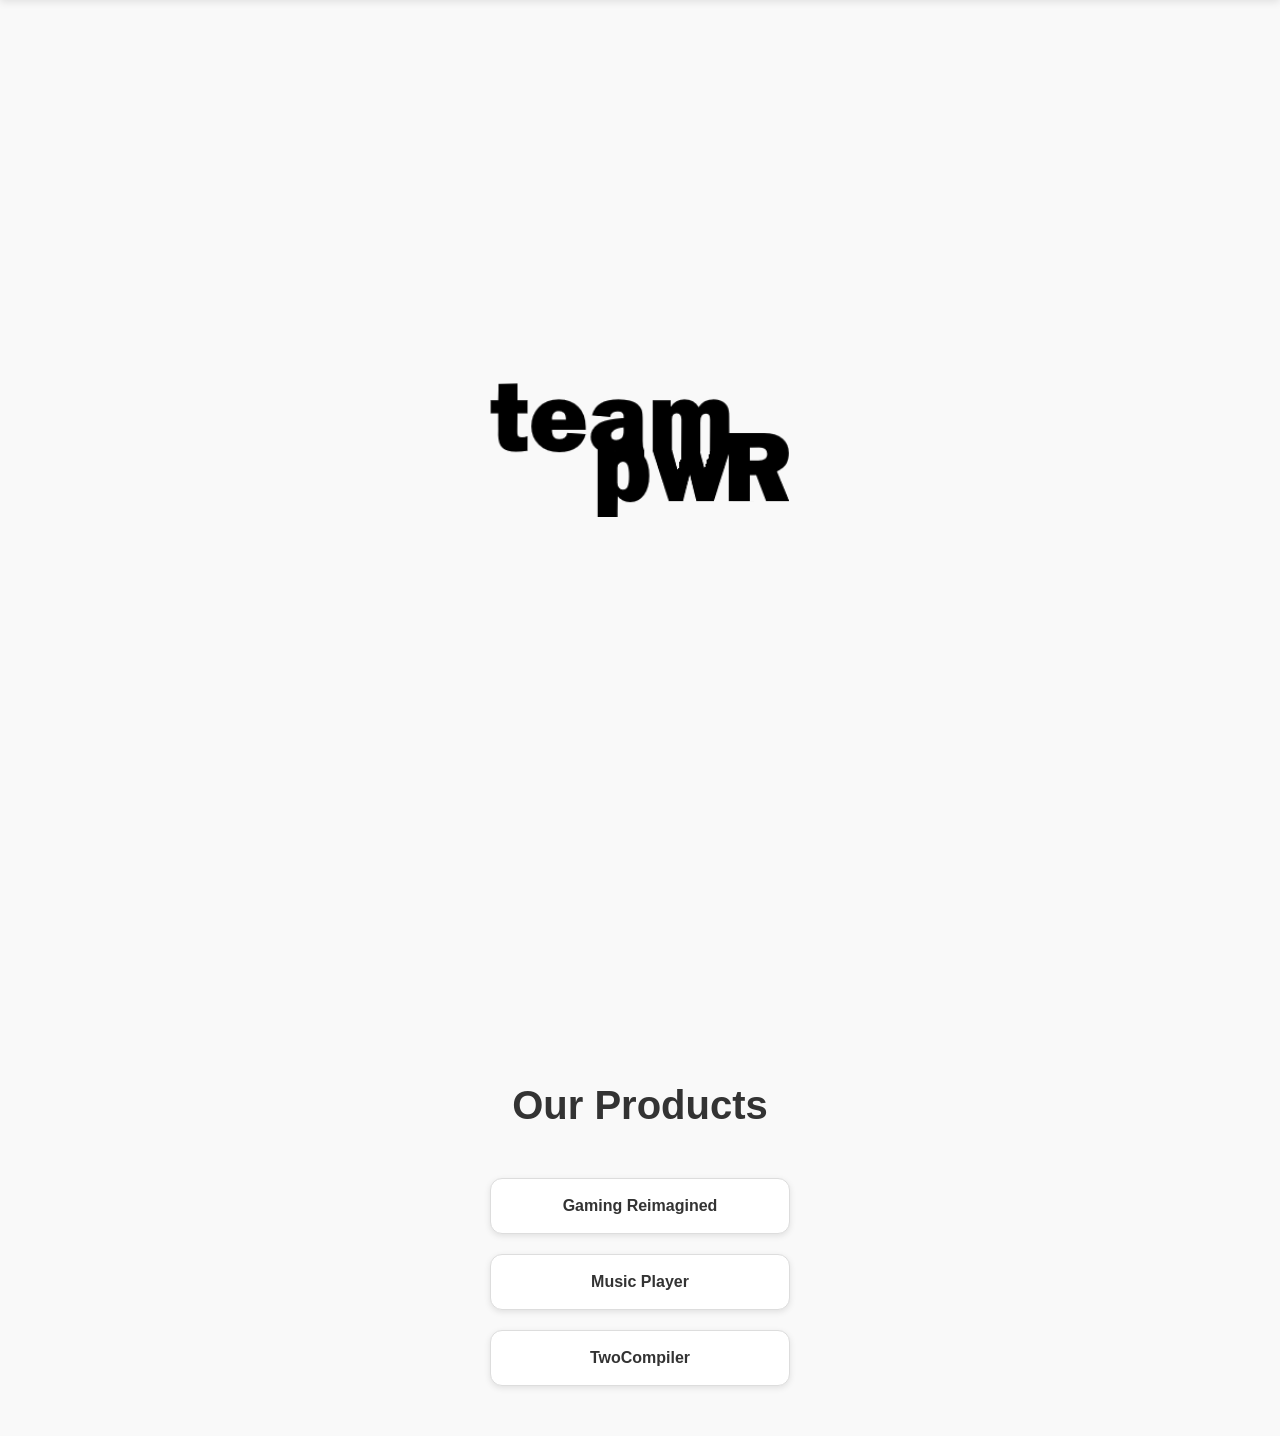
==== index.html @ 5a36a9a0 "Initial commit" ====
<!DOCTYPE html>
<html lang="en">
<head>
<meta charset="UTF-8">
<meta name="viewport" content="width=device-width, initial-scale=1.0">
<title>Team pwR</title>
<link rel="icon" href="./favicon.ico" type="image/x-icon">
<style>
    body {
        margin: 0;
        font-family: 'Arial', sans-serif;
        background: #f9f9f9;
        color: #333;
        overflow-x: hidden;
    }

    /* Navbar */
    #navbar {
        position: fixed;
        top: 0;
        left: 0;
        width: 100%;
        height: 60px;
        background: #fff;
        box-shadow: 0 2px 8px rgba(0,0,0,0.1);
        display: flex;
        align-items: center;
        justify-content: center;
        transform: translateY(-100%);
        transition: transform 0.6s ease;
        z-index: 1000;
    }

    #navbar.visible {
        transform: translateY(0);
    }

    #navbar img {
        height: 40px;
        transition: all 0.3s ease;
    }

    /* Hero Logo */
    #logo-container {
        display: flex;
        justify-content: center;
        align-items: center;
        height: 100vh;
        transition: all 0.6s ease;
    }

    #logo-container img {
        max-width: 300px;
        width: 50%;
        transition: all 0.6s ease;
    }

    /* Products Section */
    #products {
        text-align: center;
        padding: 150px 20px 50px 20px;
    }

    #products h2 {
        font-size: 2.5rem;
        margin-bottom: 50px;
    }

    .product-buttons {
        display: flex;
        flex-direction: column;
        gap: 20px;
        max-width: 300px;
        margin: 0 auto;
    }

    .product-buttons a {
        text-decoration: none;
        background: #fff;
        color: #333;
        padding: 18px 20px;
        border-radius: 12px;
        border: 1px solid #ddd;
        box-shadow: 0 2px 6px rgba(0,0,0,0.1);
        font-weight: bold;
        transition: all 0.3s ease;
        text-align: center;
    }

    .product-buttons a:hover {
        background: #ff4081;
        color: #fff;
        transform: translateY(-3px) scale(1.05);
        box-shadow: 0 6px 12px rgba(0,0,0,0.15);
    }
</style>
</head>
<body>

<!-- Navbar -->
<div id="navbar">
    <img src="./logo_dark.png" alt="Team pwR Logo">
</div>

<!-- Hero Logo -->
<div id="logo-container">
    <img src="./logo_dark.png" alt="Team pwR Logo">
</div>

<!-- Products Section -->
<section id="products">
    <h2>Our Products</h2>
    <div class="product-buttons">
        <a href="https://gamingreimagined.baumgardner.us" target="_blank">Gaming Reimagined</a>
        <a href="./MusicPlayer">Music Player</a>
        <a href="./TwoCompiler">TwoCompiler</a>
    </div>
</section>

<script>
    const logoContainer = document.getElementById('logo-container');
    const navbar = document.getElementById('navbar');

    window.addEventListener('scroll', () => {
        if (window.scrollY > 50) {
            navbar.classList.add('visible');
            logoContainer.style.opacity = '0';
        } else {
            navbar.classList.remove('visible');
            logoContainer.style.opacity = '1';
        }
    });
</script>

</body>
</html>
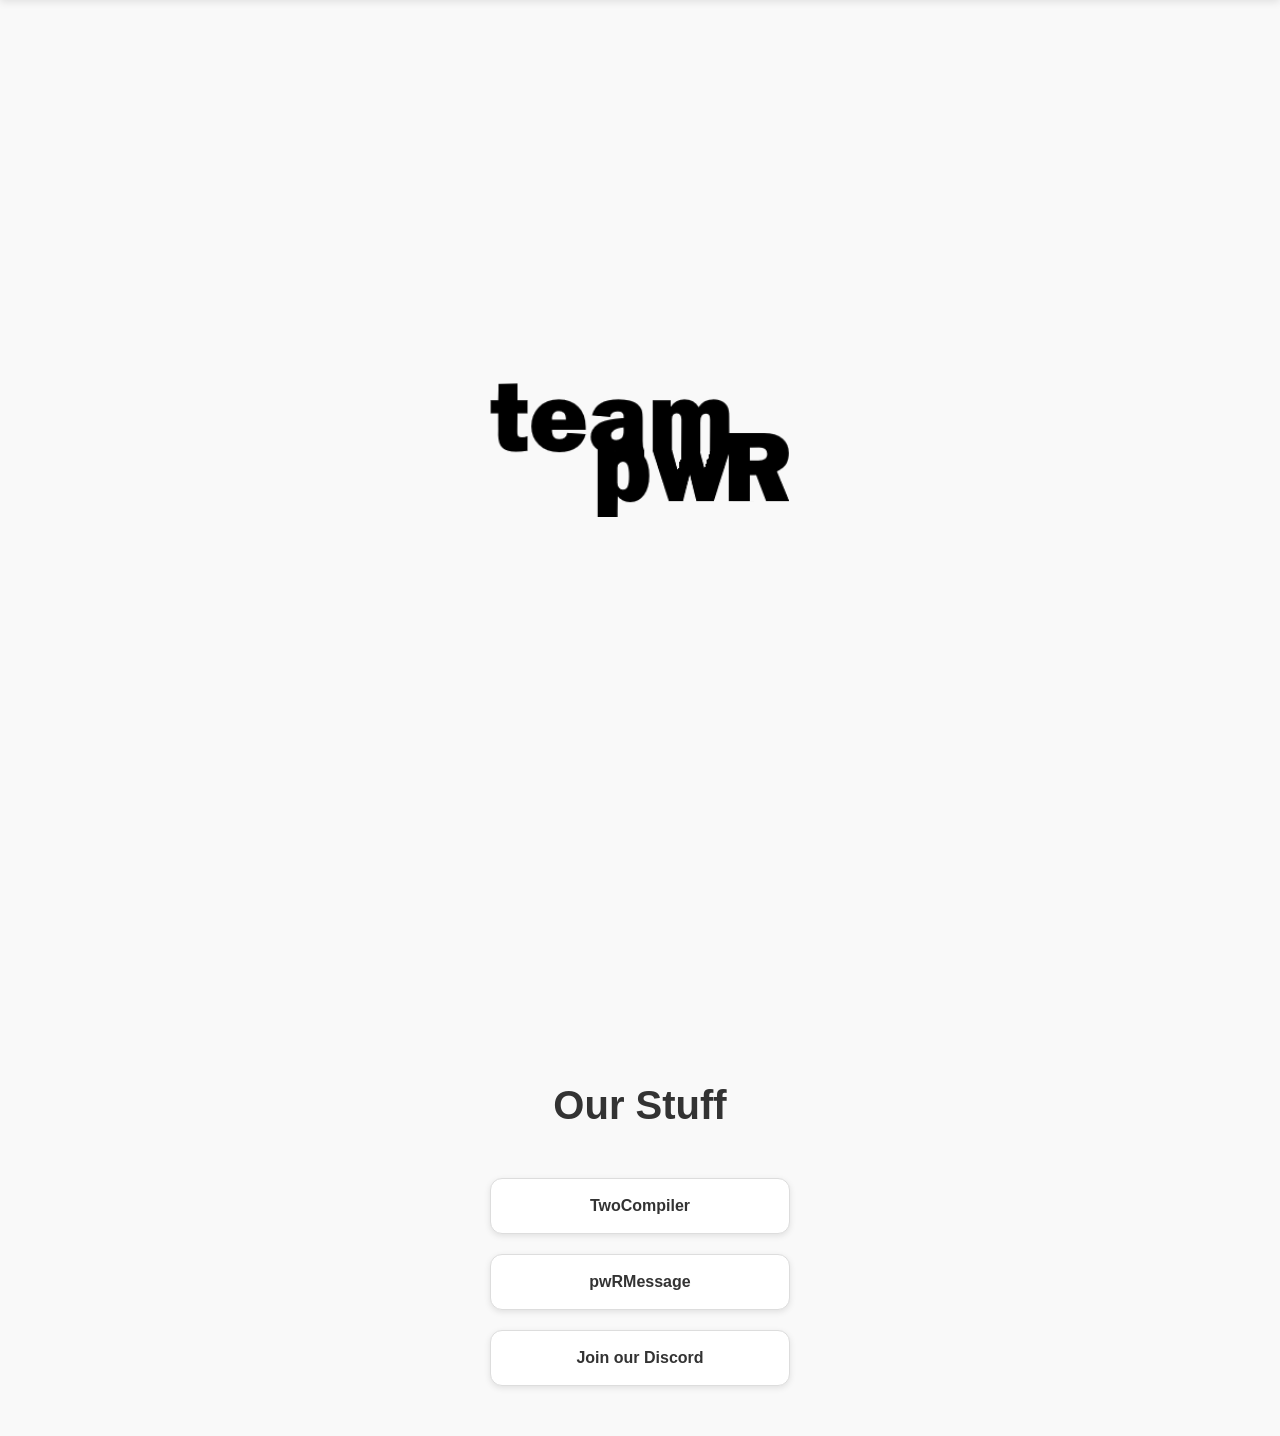
==== commit 2622cd99: "added pwrmessage" ====
--- a/index.html
+++ b/index.html
@@ -109,11 +109,11 @@
 
 <!-- Products Section -->
 <section id="products">
-    <h2>Our Products</h2>
+    <h2>Our Stuff</h2>
     <div class="product-buttons">
-        <a href="https://gamingreimagined.baumgardner.us" target="_blank">Gaming Reimagined</a>
-        <a href="./MusicPlayer">Music Player</a>
         <a href="./TwoCompiler">TwoCompiler</a>
+        <a href="./Message">pwRMessage</a>
+        <a href="https://discord.gg/ggEaKeemHe">Join our Discord</a>
     </div>
 </section>
 
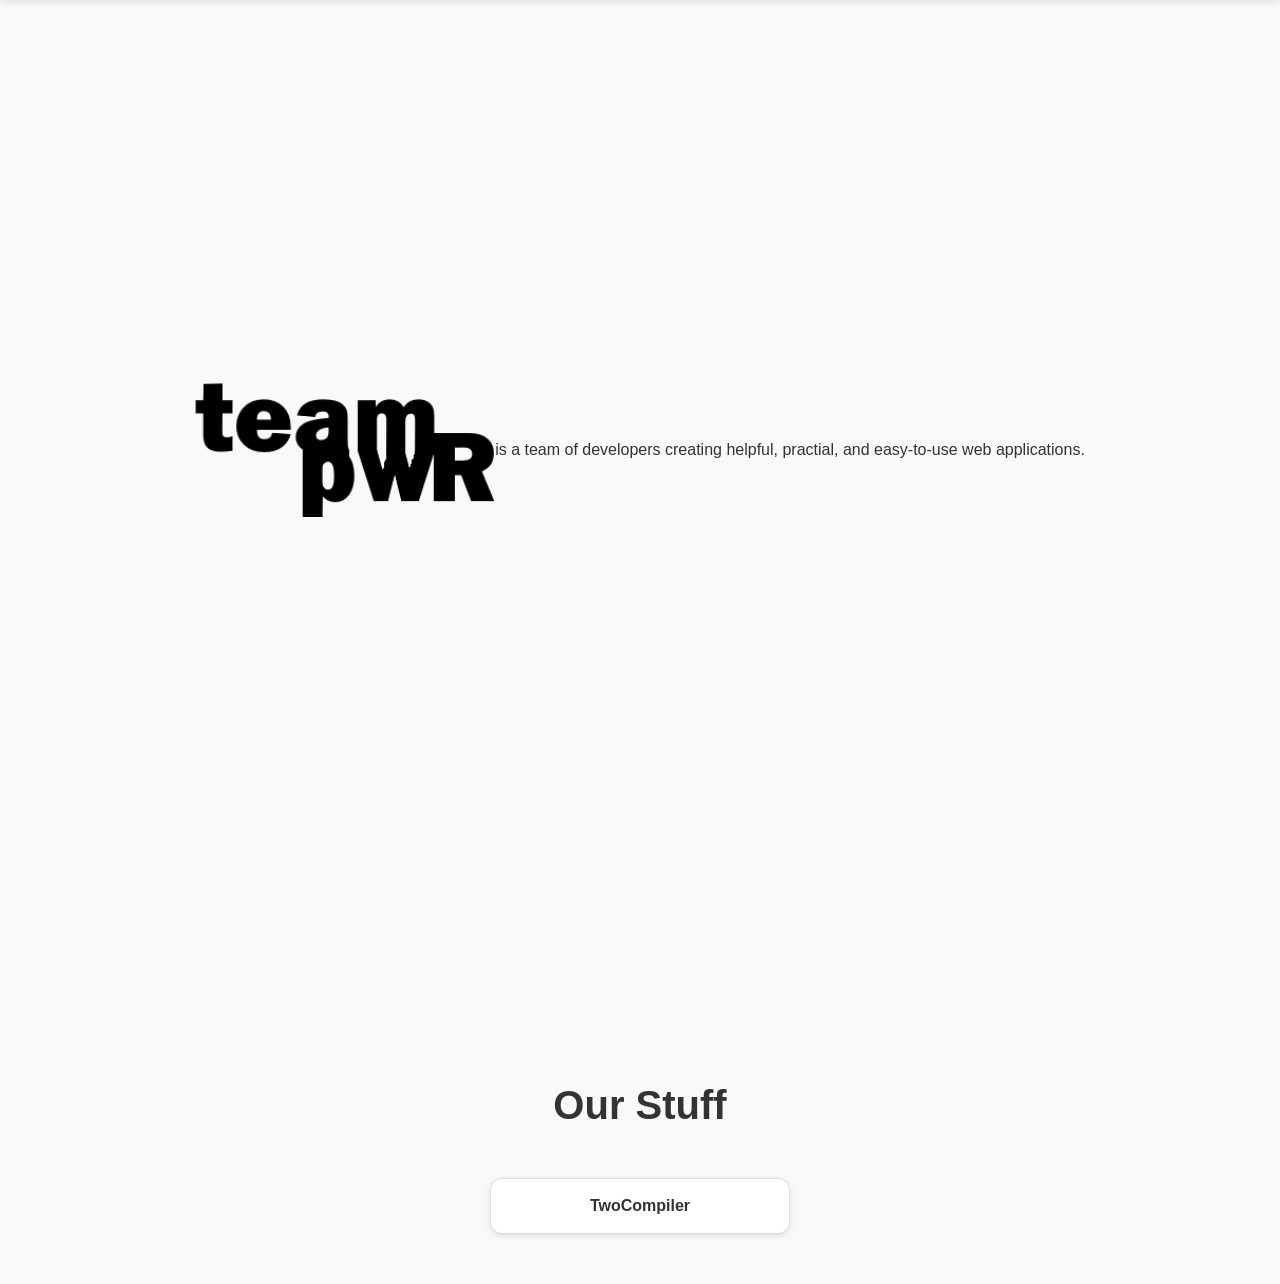
==== commit 961d02a9: "Change page title and add team description" ====
--- a/index.html
+++ b/index.html
@@ -3,7 +3,7 @@
 <head>
 <meta charset="UTF-8">
 <meta name="viewport" content="width=device-width, initial-scale=1.0">
-<title>Team pwR</title>
+<title>teampwR.dev</title>
 <link rel="icon" href="./favicon.ico" type="image/x-icon">
 <style>
     body {
@@ -105,6 +105,7 @@
 <!-- Hero Logo -->
 <div id="logo-container">
     <img src="./logo_dark.png" alt="Team pwR Logo">
+    <p>is a team of developers creating helpful, practial, and easy-to-use web applications.</p>
 </div>
 
 <!-- Products Section -->
@@ -112,8 +113,6 @@
     <h2>Our Stuff</h2>
     <div class="product-buttons">
         <a href="./TwoCompiler">TwoCompiler</a>
-        <a href="./Message">pwRMessage</a>
-        <a href="https://discord.gg/ggEaKeemHe">Join our Discord</a>
     </div>
 </section>
 
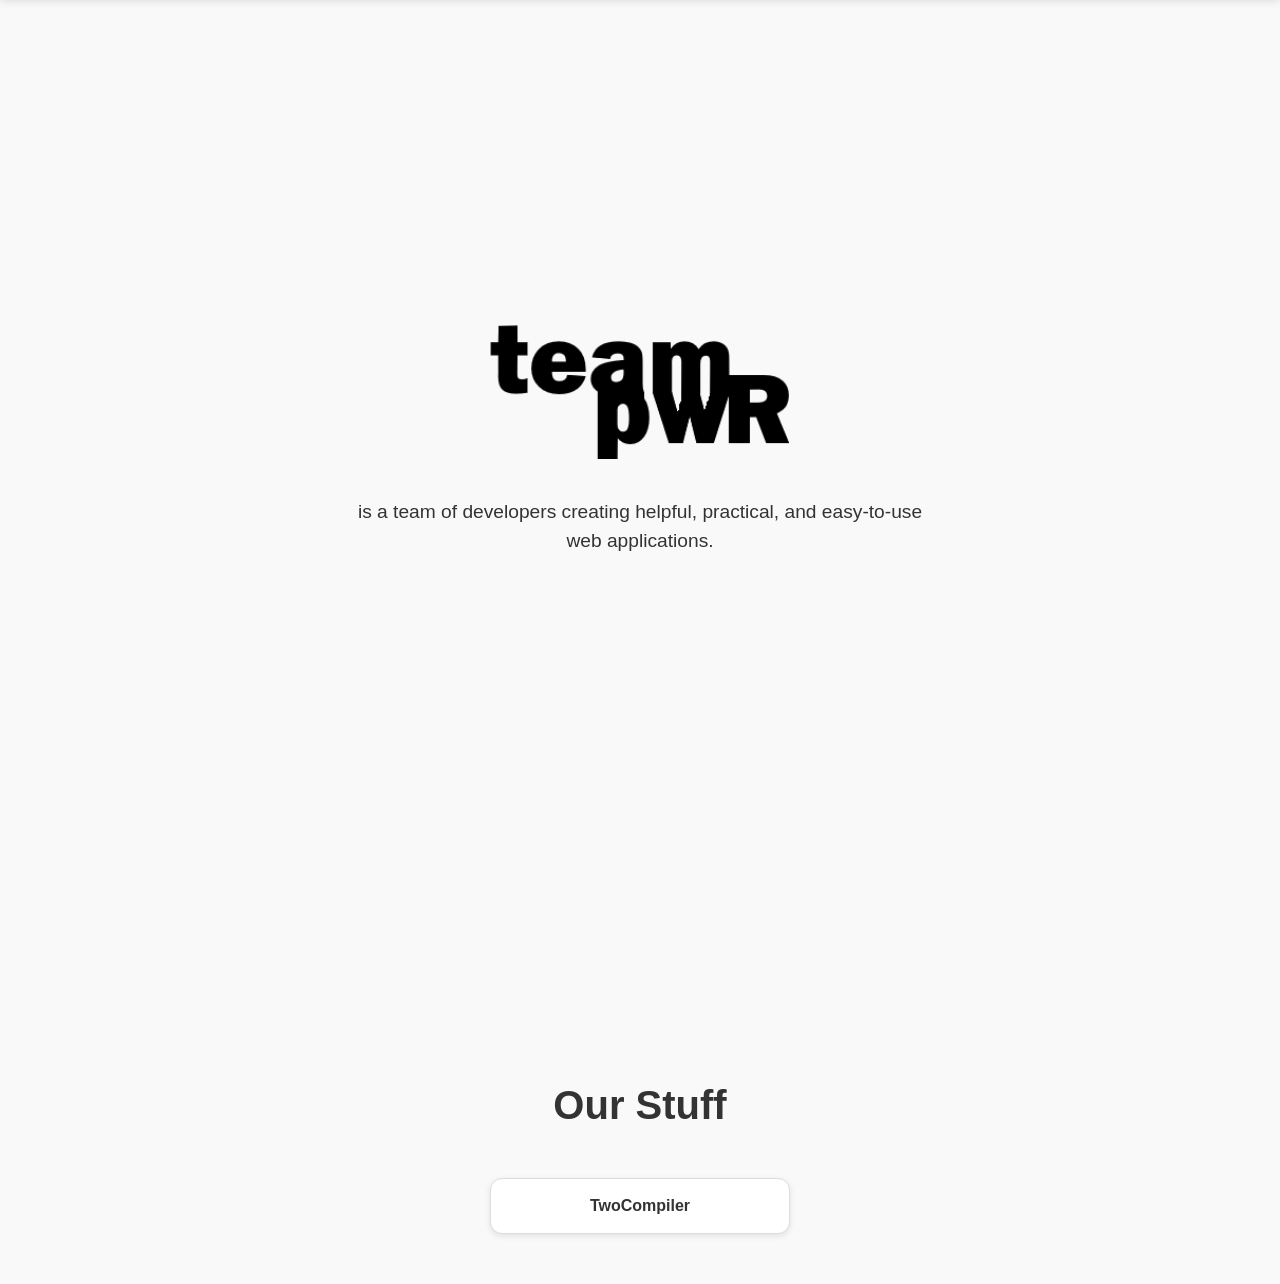
==== commit a6051748: "Update index.html" ====
--- a/index.html
+++ b/index.html
@@ -40,19 +40,29 @@
         transition: all 0.3s ease;
     }
 
-    /* Hero Logo */
+    /* Hero Logo - FIXED HERE */
     #logo-container {
         display: flex;
+        flex-direction: column; /* Stacks children vertically */
         justify-content: center;
         align-items: center;
         height: 100vh;
         transition: all 0.6s ease;
+        text-align: center; /* Centers the text under the logo */
+        padding: 0 20px;
     }
 
     #logo-container img {
         max-width: 300px;
         width: 50%;
         transition: all 0.6s ease;
+        margin-bottom: 20px; /* Adds space between logo and text */
+    }
+
+    #logo-container p {
+        max-width: 600px;
+        font-size: 1.2rem;
+        line-height: 1.5;
     }
 
     /* Products Section */
@@ -97,18 +107,15 @@
 </head>
 <body>
 
-<!-- Navbar -->
 <div id="navbar">
     <img src="./logo_dark.png" alt="Team pwR Logo">
 </div>
 
-<!-- Hero Logo -->
 <div id="logo-container">
     <img src="./logo_dark.png" alt="Team pwR Logo">
-    <p>is a team of developers creating helpful, practial, and easy-to-use web applications.</p>
+    <p>is a team of developers creating helpful, practical, and easy-to-use web applications.</p>
 </div>
 
-<!-- Products Section -->
 <section id="products">
     <h2>Our Stuff</h2>
     <div class="product-buttons">
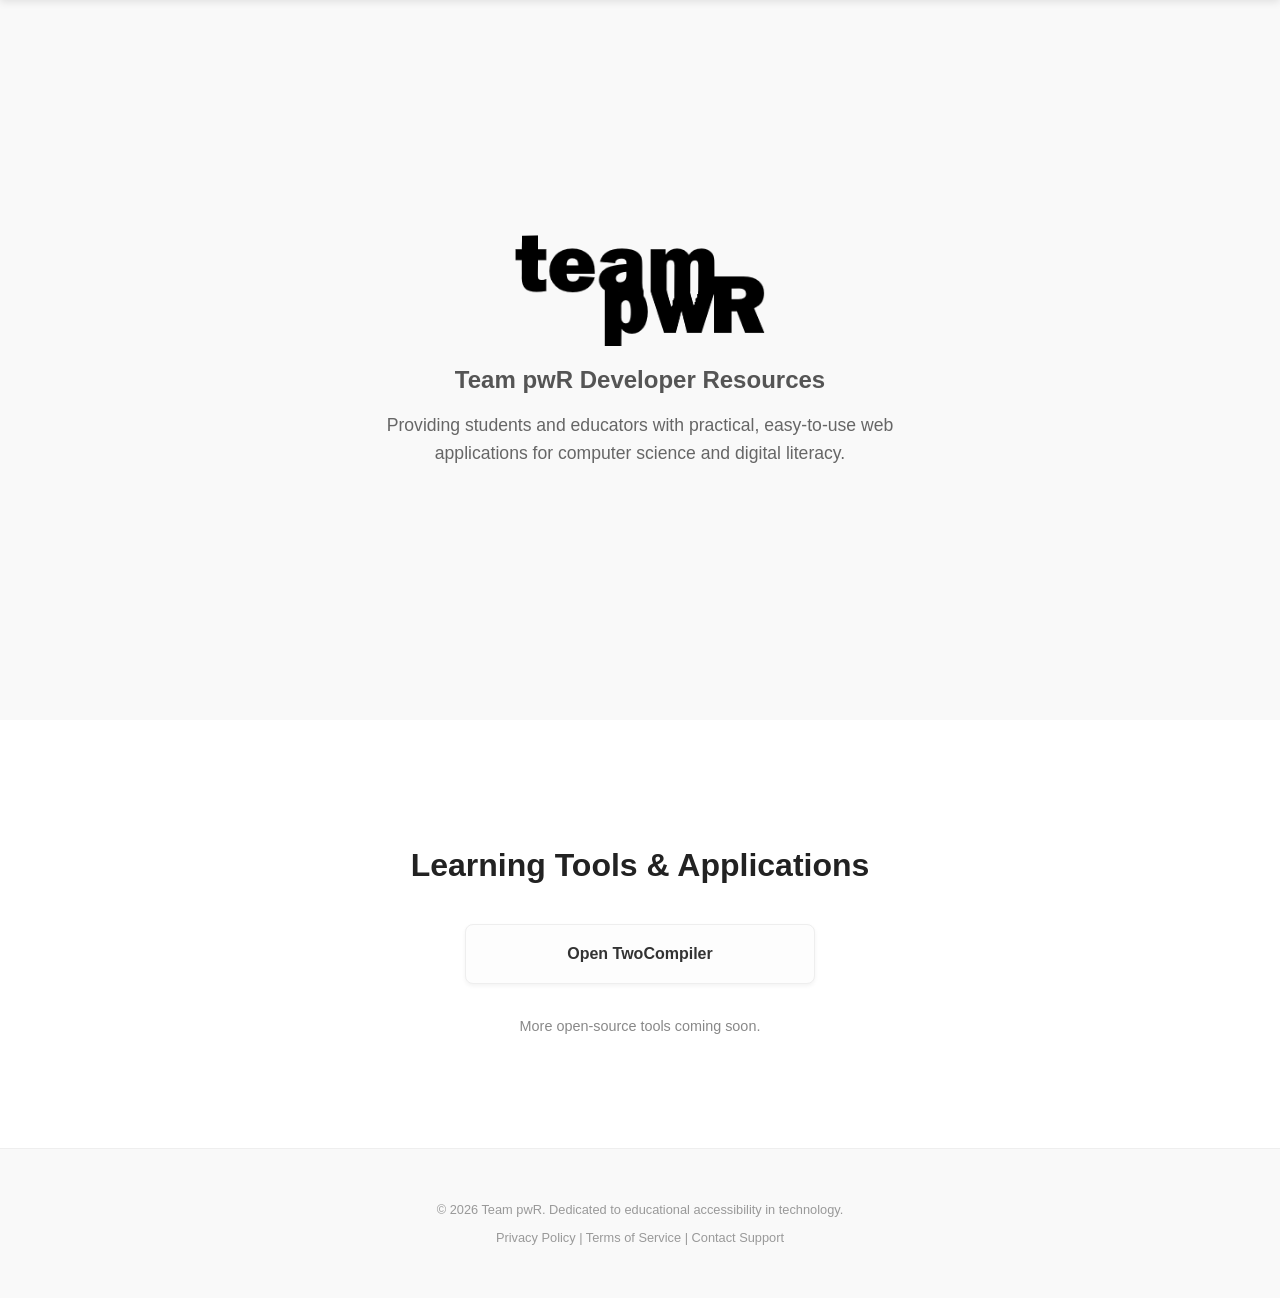
==== commit ee81080b: "upd website 3/27/26" ====
--- a/index.html
+++ b/index.html
@@ -1,109 +1,113 @@
 <!DOCTYPE html>
 <html lang="en">
 <head>
-<meta charset="UTF-8">
-<meta name="viewport" content="width=device-width, initial-scale=1.0">
-<title>teampwR.dev</title>
-<link rel="icon" href="./favicon.ico" type="image/x-icon">
-<style>
-    body {
-        margin: 0;
-        font-family: 'Arial', sans-serif;
-        background: #f9f9f9;
-        color: #333;
-        overflow-x: hidden;
-    }
-
-    /* Navbar */
-    #navbar {
-        position: fixed;
-        top: 0;
-        left: 0;
-        width: 100%;
-        height: 60px;
-        background: #fff;
-        box-shadow: 0 2px 8px rgba(0,0,0,0.1);
-        display: flex;
-        align-items: center;
-        justify-content: center;
-        transform: translateY(-100%);
-        transition: transform 0.6s ease;
-        z-index: 1000;
-    }
-
-    #navbar.visible {
-        transform: translateY(0);
-    }
-
-    #navbar img {
-        height: 40px;
-        transition: all 0.3s ease;
-    }
-
-    /* Hero Logo - FIXED HERE */
-    #logo-container {
-        display: flex;
-        flex-direction: column; /* Stacks children vertically */
-        justify-content: center;
-        align-items: center;
-        height: 100vh;
-        transition: all 0.6s ease;
-        text-align: center; /* Centers the text under the logo */
-        padding: 0 20px;
-    }
-
-    #logo-container img {
-        max-width: 300px;
-        width: 50%;
-        transition: all 0.6s ease;
-        margin-bottom: 20px; /* Adds space between logo and text */
-    }
-
-    #logo-container p {
-        max-width: 600px;
-        font-size: 1.2rem;
-        line-height: 1.5;
-    }
-
-    /* Products Section */
-    #products {
-        text-align: center;
-        padding: 150px 20px 50px 20px;
-    }
-
-    #products h2 {
-        font-size: 2.5rem;
-        margin-bottom: 50px;
-    }
-
-    .product-buttons {
-        display: flex;
-        flex-direction: column;
-        gap: 20px;
-        max-width: 300px;
-        margin: 0 auto;
-    }
-
-    .product-buttons a {
-        text-decoration: none;
-        background: #fff;
-        color: #333;
-        padding: 18px 20px;
-        border-radius: 12px;
-        border: 1px solid #ddd;
-        box-shadow: 0 2px 6px rgba(0,0,0,0.1);
-        font-weight: bold;
-        transition: all 0.3s ease;
-        text-align: center;
-    }
-
-    .product-buttons a:hover {
-        background: #ff4081;
-        color: #fff;
-        transform: translateY(-3px) scale(1.05);
-        box-shadow: 0 6px 12px rgba(0,0,0,0.15);
-    }
-</style>
+    <meta charset="UTF-8">
+    <meta name="viewport" content="width=device-width, initial-scale=1.0">
+    <title>Team pwR | Educational Developer Tools & Resources</title>
+    <meta name="description" content="Team pwR provides open-source educational tools and compilers for computer science students and web developers.">
+    <meta name="keywords" content="Education, Computer Science, Programming Tools, Web Development, Learning">
+    
+    <link rel="icon" href="./favicon.ico" type="image/x-icon">
+    <style>
+        body {
+            margin: 0;
+            font-family: 'Segoe UI', Tahoma, Geneva, Verdana, sans-serif;
+            background: #f9f9f9;
+            color: #333;
+            overflow-x: hidden;
+        }
+        /* Navbar */
+        #navbar {
+            position: fixed;
+            top: 0;
+            left: 0;
+            width: 100%;
+            height: 60px;
+            background: #fff;
+            box-shadow: 0 2px 8px rgba(0,0,0,0.1);
+            display: flex;
+            align-items: center;
+            justify-content: center;
+            transform: translateY(-100%);
+            transition: transform 0.6s ease;
+            z-index: 1000;
+        }
+        #navbar.visible {
+            transform: translateY(0);
+        }
+        #navbar img {
+            height: 35px;
+        }
+        /* Hero Logo */
+        #logo-container {
+            display: flex;
+            flex-direction: column;
+            justify-content: center;
+            align-items: center;
+            height: 80vh; /* Reduced height to bring content up */
+            transition: all 0.6s ease;
+            text-align: center;
+            padding: 0 20px;
+        }
+        #logo-container img {
+            max-width: 250px;
+            width: 40%;
+            margin-bottom: 20px;
+        }
+        #logo-container h1 {
+            font-size: 1.5rem;
+            color: #555;
+            margin: 0;
+        }
+        #logo-container p {
+            max-width: 600px;
+            font-size: 1.1rem;
+            line-height: 1.6;
+            color: #666;
+        }
+        /* Products Section */
+        #products {
+            text-align: center;
+            padding: 100px 20px 100px 20px;
+            background: #ffffff;
+        }
+        #products h2 {
+            font-size: 2rem;
+            margin-bottom: 40px;
+            color: #222;
+        }
+        .product-buttons {
+            display: flex;
+            flex-direction: column;
+            gap: 20px;
+            max-width: 350px;
+            margin: 0 auto;
+        }
+        .product-buttons a {
+            text-decoration: none;
+            background: #fdfdfd;
+            color: #333;
+            padding: 20px;
+            border-radius: 8px;
+            border: 1px solid #eee;
+            box-shadow: 0 2px 4px rgba(0,0,0,0.05);
+            font-weight: 600;
+            transition: all 0.3s ease;
+        }
+        .product-buttons a:hover {
+            background: #007bff; /* Changed from Pink to Blue (more 'Professional/Edu') */
+            color: #fff;
+            transform: translateY(-2px);
+            box-shadow: 0 4px 10px rgba(0,0,0,0.1);
+        }
+        footer {
+            padding: 40px;
+            text-align: center;
+            font-size: 0.8rem;
+            color: #999;
+            border-top: 1px solid #eee;
+        }
+    </style>
 </head>
 <body>
 
@@ -112,16 +116,23 @@
 </div>
 
 <div id="logo-container">
-    <img src="./logo_dark.png" alt="Team pwR Logo">
-    <p>is a team of developers creating helpful, practical, and easy-to-use web applications.</p>
+    <img src="./logo_dark.png" alt="Team pwR">
+    <h1>Team pwR Developer Resources</h1>
+    <p>Providing students and educators with practical, easy-to-use web applications for computer science and digital literacy.</p>
 </div>
 
 <section id="products">
-    <h2>Our Stuff</h2>
+    <h2>Learning Tools & Applications</h2>
     <div class="product-buttons">
-        <a href="./TwoCompiler">TwoCompiler</a>
+        <a href="./TwoCompiler">Open TwoCompiler</a>
+        <p style="font-size: 0.9rem; color: #888;">More open-source tools coming soon.</p>
     </div>
 </section>
+
+<footer>
+    <p>&copy; 2026 Team pwR. Dedicated to educational accessibility in technology.</p>
+    <p>Privacy Policy | Terms of Service | Contact Support</p>
+</footer>
 
 <script>
     const logoContainer = document.getElementById('logo-container');
@@ -130,13 +141,12 @@
     window.addEventListener('scroll', () => {
         if (window.scrollY > 50) {
             navbar.classList.add('visible');
-            logoContainer.style.opacity = '0';
+            logoContainer.style.opacity = '0.2'; /* Keep slightly visible to avoid 'blank' page detection */
         } else {
             navbar.classList.remove('visible');
             logoContainer.style.opacity = '1';
         }
     });
 </script>
-
 </body>
-</html>
+</html>
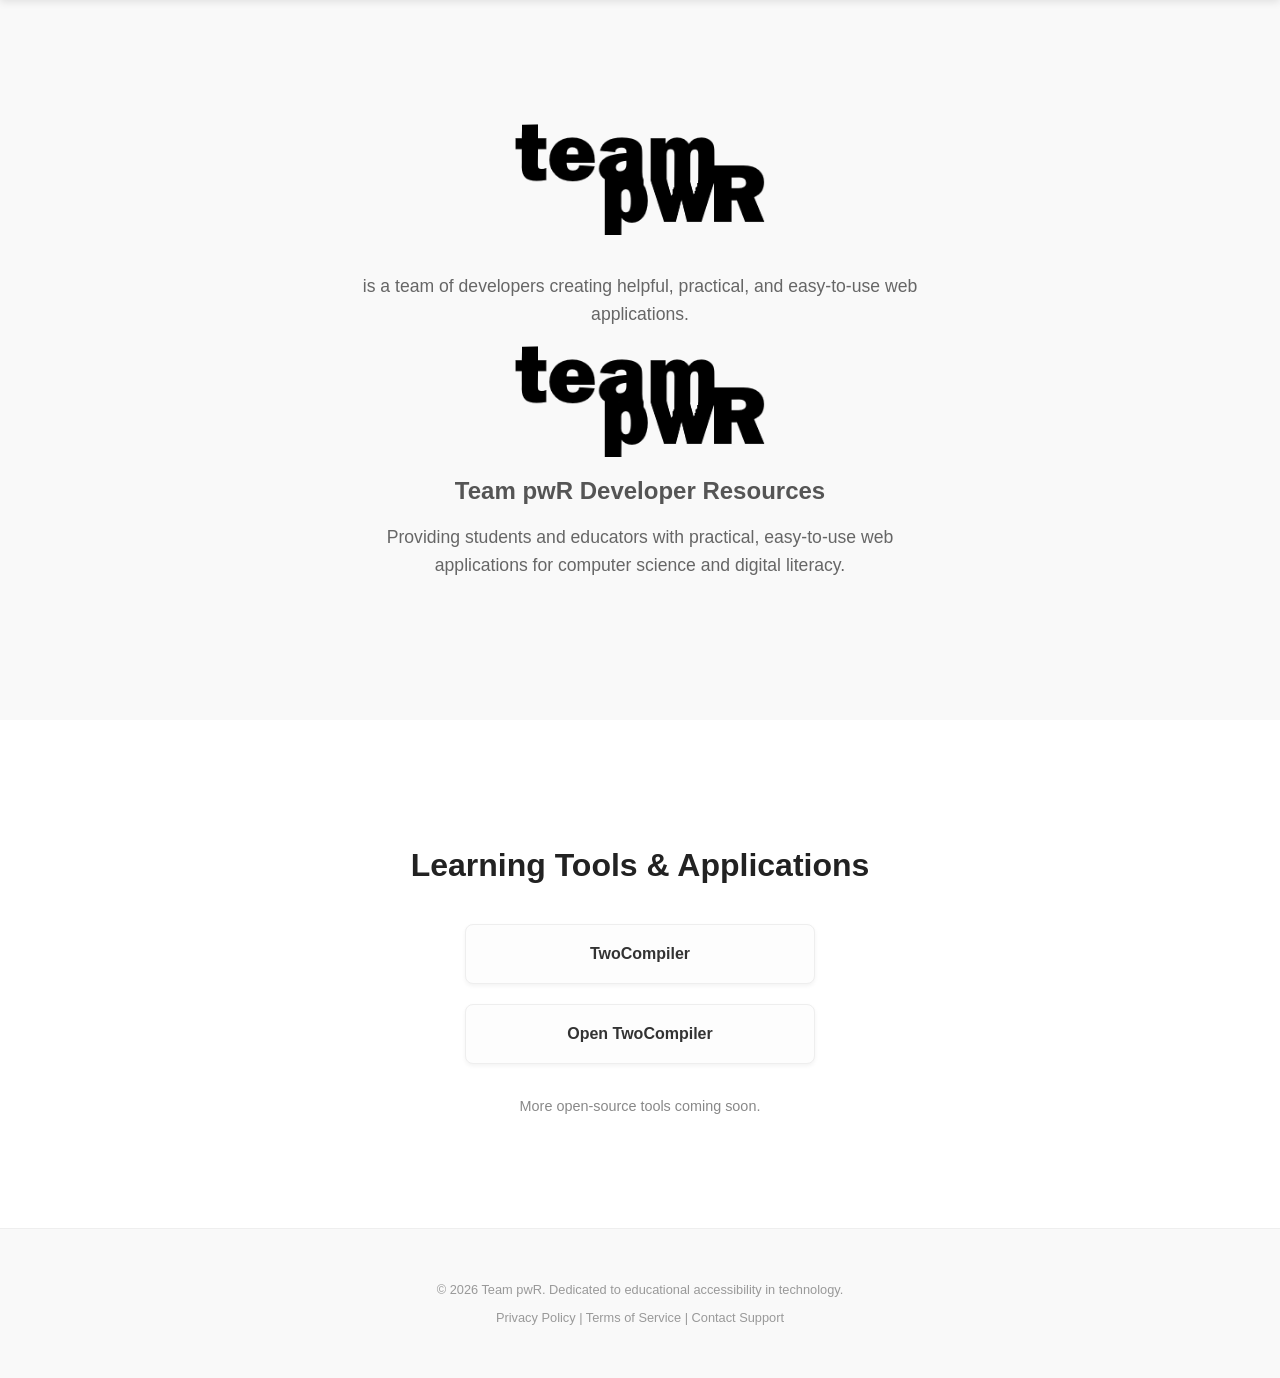
==== commit f3f35b8e: "Merge branch 'main' of https://github.com/PowerGamer6789/teampwR" ====
--- a/index.html
+++ b/index.html
@@ -1,6 +1,109 @@
 <!DOCTYPE html>
 <html lang="en">
 <head>
+<meta charset="UTF-8">
+<meta name="viewport" content="width=device-width, initial-scale=1.0">
+<title>teampwR.dev</title>
+<link rel="icon" href="./favicon.ico" type="image/x-icon">
+<style>
+    body {
+        margin: 0;
+        font-family: 'Arial', sans-serif;
+        background: #f9f9f9;
+        color: #333;
+        overflow-x: hidden;
+    }
+
+    /* Navbar */
+    #navbar {
+        position: fixed;
+        top: 0;
+        left: 0;
+        width: 100%;
+        height: 60px;
+        background: #fff;
+        box-shadow: 0 2px 8px rgba(0,0,0,0.1);
+        display: flex;
+        align-items: center;
+        justify-content: center;
+        transform: translateY(-100%);
+        transition: transform 0.6s ease;
+        z-index: 1000;
+    }
+
+    #navbar.visible {
+        transform: translateY(0);
+    }
+
+    #navbar img {
+        height: 40px;
+        transition: all 0.3s ease;
+    }
+
+    /* Hero Logo - FIXED HERE */
+    #logo-container {
+        display: flex;
+        flex-direction: column; /* Stacks children vertically */
+        justify-content: center;
+        align-items: center;
+        height: 100vh;
+        transition: all 0.6s ease;
+        text-align: center; /* Centers the text under the logo */
+        padding: 0 20px;
+    }
+
+    #logo-container img {
+        max-width: 300px;
+        width: 50%;
+        transition: all 0.6s ease;
+        margin-bottom: 20px; /* Adds space between logo and text */
+    }
+
+    #logo-container p {
+        max-width: 600px;
+        font-size: 1.2rem;
+        line-height: 1.5;
+    }
+
+    /* Products Section */
+    #products {
+        text-align: center;
+        padding: 150px 20px 50px 20px;
+    }
+
+    #products h2 {
+        font-size: 2.5rem;
+        margin-bottom: 50px;
+    }
+
+    .product-buttons {
+        display: flex;
+        flex-direction: column;
+        gap: 20px;
+        max-width: 300px;
+        margin: 0 auto;
+    }
+
+    .product-buttons a {
+        text-decoration: none;
+        background: #fff;
+        color: #333;
+        padding: 18px 20px;
+        border-radius: 12px;
+        border: 1px solid #ddd;
+        box-shadow: 0 2px 6px rgba(0,0,0,0.1);
+        font-weight: bold;
+        transition: all 0.3s ease;
+        text-align: center;
+    }
+
+    .product-buttons a:hover {
+        background: #ff4081;
+        color: #fff;
+        transform: translateY(-3px) scale(1.05);
+        box-shadow: 0 6px 12px rgba(0,0,0,0.15);
+    }
+</style>
     <meta charset="UTF-8">
     <meta name="viewport" content="width=device-width, initial-scale=1.0">
     <title>Team pwR | Educational Developer Tools & Resources</title>
@@ -116,6 +219,8 @@
 </div>
 
 <div id="logo-container">
+    <img src="./logo_dark.png" alt="Team pwR Logo">
+    <p>is a team of developers creating helpful, practical, and easy-to-use web applications.</p>
     <img src="./logo_dark.png" alt="Team pwR">
     <h1>Team pwR Developer Resources</h1>
     <p>Providing students and educators with practical, easy-to-use web applications for computer science and digital literacy.</p>
@@ -124,6 +229,7 @@
 <section id="products">
     <h2>Learning Tools & Applications</h2>
     <div class="product-buttons">
+        <a href="./TwoCompiler">TwoCompiler</a>
         <a href="./TwoCompiler">Open TwoCompiler</a>
         <p style="font-size: 0.9rem; color: #888;">More open-source tools coming soon.</p>
     </div>
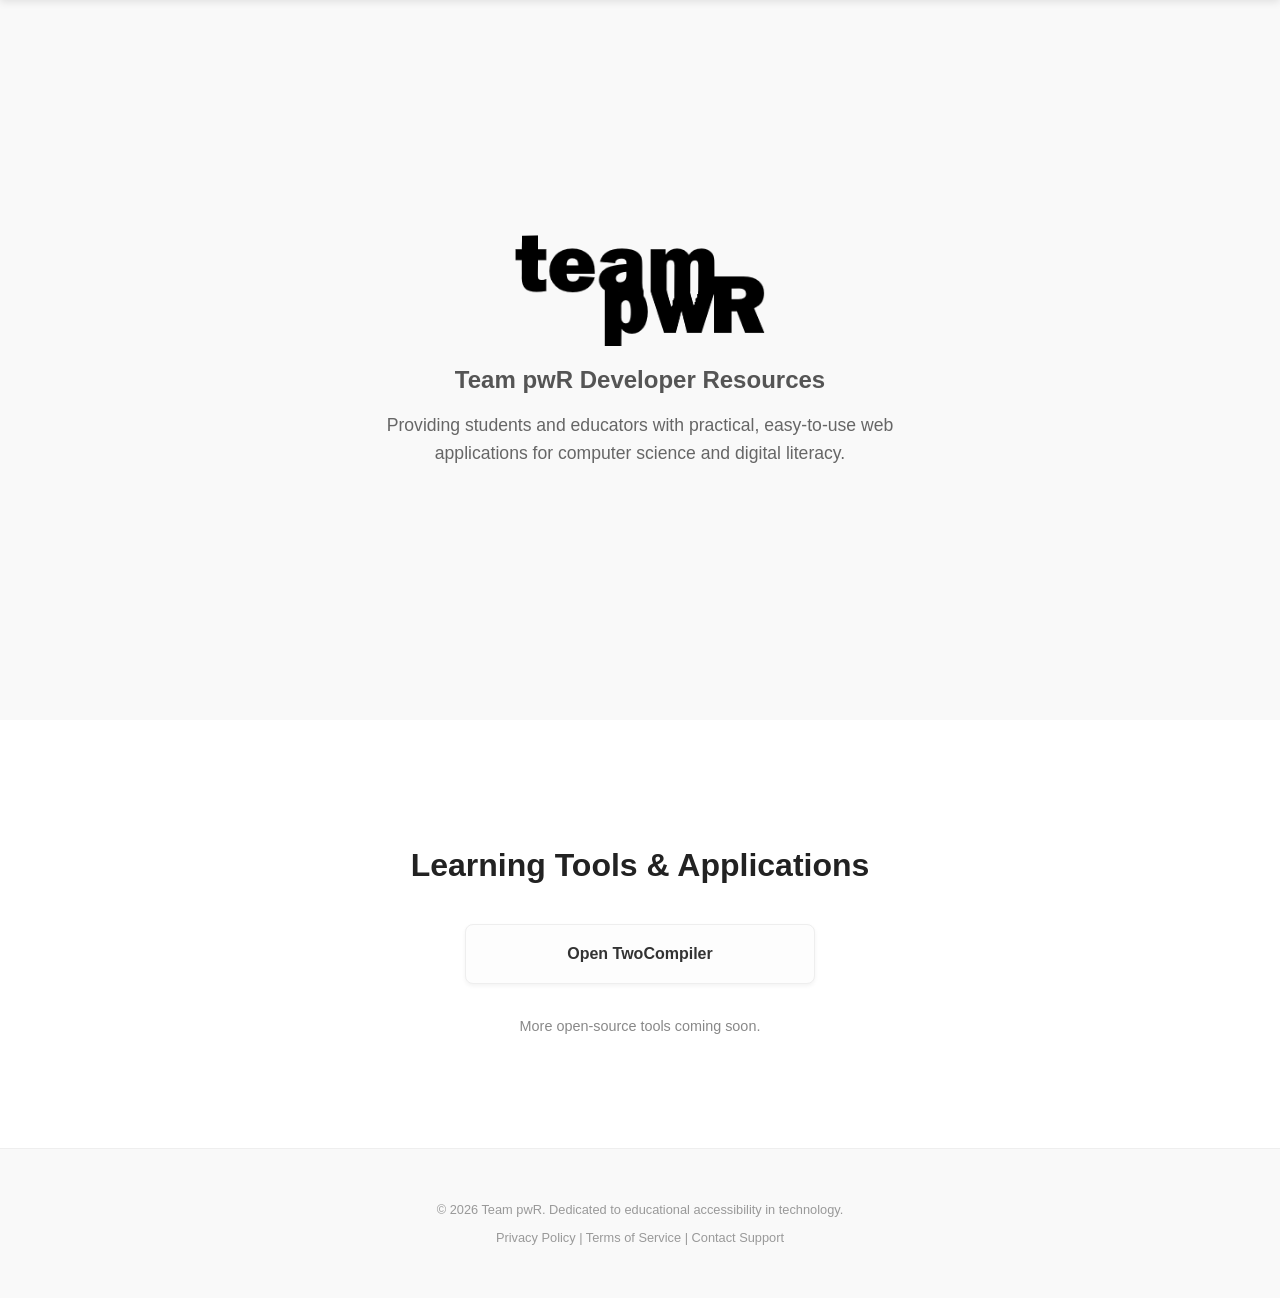
==== commit c8c61dc7: "fix formatting" ====
--- a/index.html
+++ b/index.html
@@ -1,115 +1,14 @@
 <!DOCTYPE html>
 <html lang="en">
+
 <head>
-<meta charset="UTF-8">
-<meta name="viewport" content="width=device-width, initial-scale=1.0">
-<title>teampwR.dev</title>
-<link rel="icon" href="./favicon.ico" type="image/x-icon">
-<style>
-    body {
-        margin: 0;
-        font-family: 'Arial', sans-serif;
-        background: #f9f9f9;
-        color: #333;
-        overflow-x: hidden;
-    }
-
-    /* Navbar */
-    #navbar {
-        position: fixed;
-        top: 0;
-        left: 0;
-        width: 100%;
-        height: 60px;
-        background: #fff;
-        box-shadow: 0 2px 8px rgba(0,0,0,0.1);
-        display: flex;
-        align-items: center;
-        justify-content: center;
-        transform: translateY(-100%);
-        transition: transform 0.6s ease;
-        z-index: 1000;
-    }
-
-    #navbar.visible {
-        transform: translateY(0);
-    }
-
-    #navbar img {
-        height: 40px;
-        transition: all 0.3s ease;
-    }
-
-    /* Hero Logo - FIXED HERE */
-    #logo-container {
-        display: flex;
-        flex-direction: column; /* Stacks children vertically */
-        justify-content: center;
-        align-items: center;
-        height: 100vh;
-        transition: all 0.6s ease;
-        text-align: center; /* Centers the text under the logo */
-        padding: 0 20px;
-    }
-
-    #logo-container img {
-        max-width: 300px;
-        width: 50%;
-        transition: all 0.6s ease;
-        margin-bottom: 20px; /* Adds space between logo and text */
-    }
-
-    #logo-container p {
-        max-width: 600px;
-        font-size: 1.2rem;
-        line-height: 1.5;
-    }
-
-    /* Products Section */
-    #products {
-        text-align: center;
-        padding: 150px 20px 50px 20px;
-    }
-
-    #products h2 {
-        font-size: 2.5rem;
-        margin-bottom: 50px;
-    }
-
-    .product-buttons {
-        display: flex;
-        flex-direction: column;
-        gap: 20px;
-        max-width: 300px;
-        margin: 0 auto;
-    }
-
-    .product-buttons a {
-        text-decoration: none;
-        background: #fff;
-        color: #333;
-        padding: 18px 20px;
-        border-radius: 12px;
-        border: 1px solid #ddd;
-        box-shadow: 0 2px 6px rgba(0,0,0,0.1);
-        font-weight: bold;
-        transition: all 0.3s ease;
-        text-align: center;
-    }
-
-    .product-buttons a:hover {
-        background: #ff4081;
-        color: #fff;
-        transform: translateY(-3px) scale(1.05);
-        box-shadow: 0 6px 12px rgba(0,0,0,0.15);
-    }
-</style>
     <meta charset="UTF-8">
     <meta name="viewport" content="width=device-width, initial-scale=1.0">
     <title>Team pwR | Educational Developer Tools & Resources</title>
-    <meta name="description" content="Team pwR provides open-source educational tools and compilers for computer science students and web developers.">
+    <meta name="description"
+        content="Team pwR provides open-source educational tools and compilers for computer science students and web developers.">
     <meta name="keywords" content="Education, Computer Science, Programming Tools, Web Development, Learning">
-    
+
     <link rel="icon" href="./favicon.ico" type="image/x-icon">
     <style>
         body {
@@ -119,6 +18,7 @@
             color: #333;
             overflow-x: hidden;
         }
+
         /* Navbar */
         #navbar {
             position: fixed;
@@ -127,7 +27,7 @@
             width: 100%;
             height: 60px;
             background: #fff;
-            box-shadow: 0 2px 8px rgba(0,0,0,0.1);
+            box-shadow: 0 2px 8px rgba(0, 0, 0, 0.1);
             display: flex;
             align-items: center;
             justify-content: center;
@@ -135,50 +35,60 @@
             transition: transform 0.6s ease;
             z-index: 1000;
         }
+
         #navbar.visible {
             transform: translateY(0);
         }
+
         #navbar img {
             height: 35px;
         }
+
         /* Hero Logo */
         #logo-container {
             display: flex;
             flex-direction: column;
             justify-content: center;
             align-items: center;
-            height: 80vh; /* Reduced height to bring content up */
+            height: 80vh;
+            /* Reduced height to bring content up */
             transition: all 0.6s ease;
             text-align: center;
             padding: 0 20px;
         }
+
         #logo-container img {
             max-width: 250px;
             width: 40%;
             margin-bottom: 20px;
         }
+
         #logo-container h1 {
             font-size: 1.5rem;
             color: #555;
             margin: 0;
         }
+
         #logo-container p {
             max-width: 600px;
             font-size: 1.1rem;
             line-height: 1.6;
             color: #666;
         }
+
         /* Products Section */
         #products {
             text-align: center;
             padding: 100px 20px 100px 20px;
             background: #ffffff;
         }
+
         #products h2 {
             font-size: 2rem;
             margin-bottom: 40px;
             color: #222;
         }
+
         .product-buttons {
             display: flex;
             flex-direction: column;
@@ -186,6 +96,7 @@
             max-width: 350px;
             margin: 0 auto;
         }
+
         .product-buttons a {
             text-decoration: none;
             background: #fdfdfd;
@@ -193,16 +104,19 @@
             padding: 20px;
             border-radius: 8px;
             border: 1px solid #eee;
-            box-shadow: 0 2px 4px rgba(0,0,0,0.05);
+            box-shadow: 0 2px 4px rgba(0, 0, 0, 0.05);
             font-weight: 600;
             transition: all 0.3s ease;
         }
+
         .product-buttons a:hover {
-            background: #007bff; /* Changed from Pink to Blue (more 'Professional/Edu') */
+            background: #007bff;
+            /* Changed from Pink to Blue (more 'Professional/Edu') */
             color: #fff;
             transform: translateY(-2px);
-            box-shadow: 0 4px 10px rgba(0,0,0,0.1);
+            box-shadow: 0 4px 10px rgba(0, 0, 0, 0.1);
         }
+
         footer {
             padding: 40px;
             text-align: center;
@@ -212,47 +126,47 @@
         }
     </style>
 </head>
+
 <body>
 
-<div id="navbar">
-    <img src="./logo_dark.png" alt="Team pwR Logo">
-</div>
+    <div id="navbar">
+        <img src="./logo_dark.png" alt="Team pwR Logo">
+    </div>
 
-<div id="logo-container">
-    <img src="./logo_dark.png" alt="Team pwR Logo">
-    <p>is a team of developers creating helpful, practical, and easy-to-use web applications.</p>
-    <img src="./logo_dark.png" alt="Team pwR">
-    <h1>Team pwR Developer Resources</h1>
-    <p>Providing students and educators with practical, easy-to-use web applications for computer science and digital literacy.</p>
-</div>
+    <div id="logo-container">
+        <img src="./logo_dark.png" alt="Team pwR">
+        <h1>Team pwR Developer Resources</h1>
+        <p>Providing students and educators with practical, easy-to-use web applications for computer science and
+            digital literacy.</p>
+    </div>
 
-<section id="products">
-    <h2>Learning Tools & Applications</h2>
-    <div class="product-buttons">
-        <a href="./TwoCompiler">TwoCompiler</a>
-        <a href="./TwoCompiler">Open TwoCompiler</a>
-        <p style="font-size: 0.9rem; color: #888;">More open-source tools coming soon.</p>
-    </div>
-</section>
+    <section id="products">
+        <h2>Learning Tools & Applications</h2>
+        <div class="product-buttons">
+            <a href="./TwoCompiler">Open TwoCompiler</a>
+            <p style="font-size: 0.9rem; color: #888;">More open-source tools coming soon.</p>
+        </div>
+    </section>
 
-<footer>
-    <p>&copy; 2026 Team pwR. Dedicated to educational accessibility in technology.</p>
-    <p>Privacy Policy | Terms of Service | Contact Support</p>
-</footer>
+    <footer>
+        <p>&copy; 2026 Team pwR. Dedicated to educational accessibility in technology.</p>
+        <p>Privacy Policy | Terms of Service | Contact Support</p>
+    </footer>
 
-<script>
-    const logoContainer = document.getElementById('logo-container');
-    const navbar = document.getElementById('navbar');
+    <script>
+        const logoContainer = document.getElementById('logo-container');
+        const navbar = document.getElementById('navbar');
 
-    window.addEventListener('scroll', () => {
-        if (window.scrollY > 50) {
-            navbar.classList.add('visible');
-            logoContainer.style.opacity = '0.2'; /* Keep slightly visible to avoid 'blank' page detection */
-        } else {
-            navbar.classList.remove('visible');
-            logoContainer.style.opacity = '1';
-        }
-    });
-</script>
+        window.addEventListener('scroll', () => {
+            if (window.scrollY > 50) {
+                navbar.classList.add('visible');
+                logoContainer.style.opacity = '0.2'; /* Keep slightly visible to avoid 'blank' page detection */
+            } else {
+                navbar.classList.remove('visible');
+                logoContainer.style.opacity = '1';
+            }
+        });
+    </script>
 </body>
+
 </html>
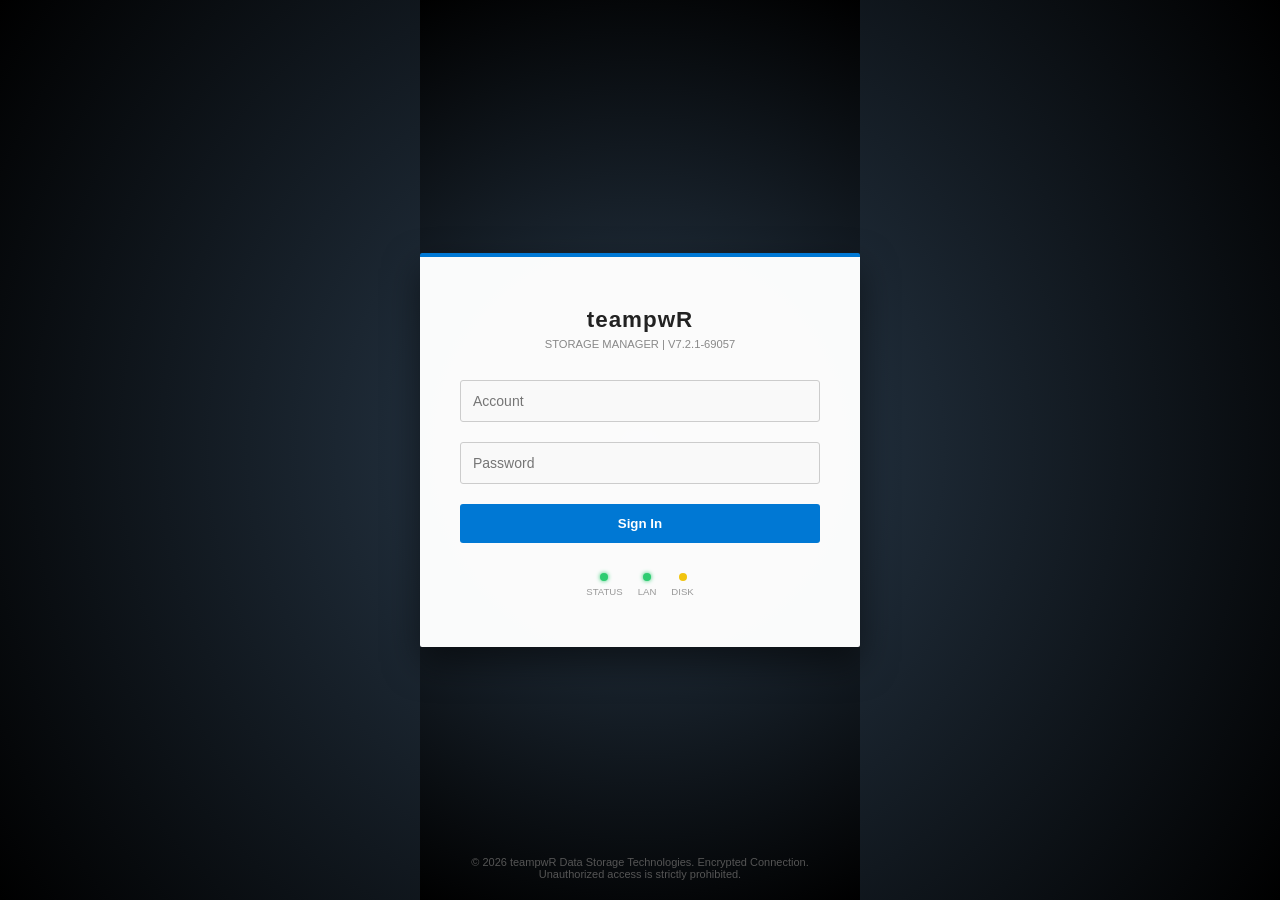
==== commit eb104035: "make it look educational" ====
--- a/index.html
+++ b/index.html
@@ -1,172 +1 @@
-<!DOCTYPE html>
-<html lang="en">
-
-<head>
-    <meta charset="UTF-8">
-    <meta name="viewport" content="width=device-width, initial-scale=1.0">
-    <title>Team pwR | Educational Developer Tools & Resources</title>
-    <meta name="description"
-        content="Team pwR provides open-source educational tools and compilers for computer science students and web developers.">
-    <meta name="keywords" content="Education, Computer Science, Programming Tools, Web Development, Learning">
-
-    <link rel="icon" href="./favicon.ico" type="image/x-icon">
-    <style>
-        body {
-            margin: 0;
-            font-family: 'Segoe UI', Tahoma, Geneva, Verdana, sans-serif;
-            background: #f9f9f9;
-            color: #333;
-            overflow-x: hidden;
-        }
-
-        /* Navbar */
-        #navbar {
-            position: fixed;
-            top: 0;
-            left: 0;
-            width: 100%;
-            height: 60px;
-            background: #fff;
-            box-shadow: 0 2px 8px rgba(0, 0, 0, 0.1);
-            display: flex;
-            align-items: center;
-            justify-content: center;
-            transform: translateY(-100%);
-            transition: transform 0.6s ease;
-            z-index: 1000;
-        }
-
-        #navbar.visible {
-            transform: translateY(0);
-        }
-
-        #navbar img {
-            height: 35px;
-        }
-
-        /* Hero Logo */
-        #logo-container {
-            display: flex;
-            flex-direction: column;
-            justify-content: center;
-            align-items: center;
-            height: 80vh;
-            /* Reduced height to bring content up */
-            transition: all 0.6s ease;
-            text-align: center;
-            padding: 0 20px;
-        }
-
-        #logo-container img {
-            max-width: 250px;
-            width: 40%;
-            margin-bottom: 20px;
-        }
-
-        #logo-container h1 {
-            font-size: 1.5rem;
-            color: #555;
-            margin: 0;
-        }
-
-        #logo-container p {
-            max-width: 600px;
-            font-size: 1.1rem;
-            line-height: 1.6;
-            color: #666;
-        }
-
-        /* Products Section */
-        #products {
-            text-align: center;
-            padding: 100px 20px 100px 20px;
-            background: #ffffff;
-        }
-
-        #products h2 {
-            font-size: 2rem;
-            margin-bottom: 40px;
-            color: #222;
-        }
-
-        .product-buttons {
-            display: flex;
-            flex-direction: column;
-            gap: 20px;
-            max-width: 350px;
-            margin: 0 auto;
-        }
-
-        .product-buttons a {
-            text-decoration: none;
-            background: #fdfdfd;
-            color: #333;
-            padding: 20px;
-            border-radius: 8px;
-            border: 1px solid #eee;
-            box-shadow: 0 2px 4px rgba(0, 0, 0, 0.05);
-            font-weight: 600;
-            transition: all 0.3s ease;
-        }
-
-        .product-buttons a:hover {
-            background: #007bff;
-            /* Changed from Pink to Blue (more 'Professional/Edu') */
-            color: #fff;
-            transform: translateY(-2px);
-            box-shadow: 0 4px 10px rgba(0, 0, 0, 0.1);
-        }
-
-        footer {
-            padding: 40px;
-            text-align: center;
-            font-size: 0.8rem;
-            color: #999;
-            border-top: 1px solid #eee;
-        }
-    </style>
-</head>
-
-<body>
-
-    <div id="navbar">
-        <img src="./logo_dark.png" alt="Team pwR Logo">
-    </div>
-
-    <div id="logo-container">
-        <img src="./logo_dark.png" alt="Team pwR">
-        <h1>Team pwR Developer Resources</h1>
-        <p>Providing students and educators with practical, easy-to-use web applications for computer science and
-            digital literacy.</p>
-    </div>
-
-    <section id="products">
-        <h2>Learning Tools & Applications</h2>
-        <div class="product-buttons">
-            <a href="./TwoCompiler">Open TwoCompiler</a>
-            <p style="font-size: 0.9rem; color: #888;">More open-source tools coming soon.</p>
-        </div>
-    </section>
-
-    <footer>
-        <p>&copy; 2026 Team pwR. Dedicated to educational accessibility in technology.</p>
-        <p>Privacy Policy | Terms of Service | Contact Support</p>
-    </footer>
-
-    <script>
-        const logoContainer = document.getElementById('logo-container');
-        const navbar = document.getElementById('navbar');
-
-        window.addEventListener('scroll', () => {
-            if (window.scrollY > 50) {
-                navbar.classList.add('visible');
-                logoContainer.style.opacity = '0.2'; /* Keep slightly visible to avoid 'blank' page detection */
-            } else {
-                navbar.classList.remove('visible');
-                logoContainer.style.opacity = '1';
-            }
-        });
-    </script>
-</body>
-
-</html>+<!doctypehtml><html lang=en><meta charset=UTF-8><meta content="width=device-width,initial-scale=1"name=viewport><title>teampwR NAS | System Login</title><style>:root{--nas-blue:#0078d4;--nas-bg:#1a1a2e;--panel-bg:rgba(255, 255, 255, 0.98)}body,html{height:100%;margin:0;font-family:"Segoe UI",Tahoma,sans-serif;background:radial-gradient(circle at center,#2c3e50 0,#000 100%);display:flex;align-items:center;justify-content:center;color:#333}.nas-frame{width:360px;background:var(--panel-bg);border-radius:2px;box-shadow:0 15px 35px rgba(0,0,0,.5);padding:50px 40px;border-top:4px solid var(--nas-blue)}.brand-header{margin-bottom:30px;text-align:center}.brand-header h1{margin:0;font-size:1.4rem;letter-spacing:1px;color:#222;font-weight:700}.system-id{font-size:.7rem;color:#888;text-transform:uppercase;margin-top:5px}.form-group{margin-bottom:20px}input{width:100%;padding:12px;border:1px solid #ccc;border-radius:3px;box-sizing:border-box;background:#f9f9f9;font-size:14px}input:focus{outline:0;border-color:var(--nas-blue);background:#fff}.btn-access{width:100%;padding:12px;background:var(--nas-blue);color:#fff;border:none;border-radius:3px;font-weight:600;cursor:pointer;transition:opacity .2s}.btn-access:hover{opacity:.9}.led-panel{margin-top:30px;display:flex;justify-content:center;gap:15px}.led-group{text-align:center;font-size:.6rem;color:#999}.led{width:8px;height:8px;border-radius:50%;background:#444;margin:0 auto 5px}.led.status{background:#2ecc71;box-shadow:0 0 4px #2ecc71}.led.net{background:#2ecc71;box-shadow:0 0 4px #2ecc71}.led.disk{background:#f1c40f}footer{position:absolute;bottom:20px;font-size:11px;color:#555;text-align:center}</style><div class=nas-frame><div class=brand-header><h1>teampwR</h1><div class=system-id>Storage Manager | v7.2.1-69057</div></div><form action=/api/system/auth method=POST><div class=form-group><input name=usr placeholder=Account required autocomplete=off></div><div class=form-group><input name=pwd placeholder=Password required type=password></div><button class=btn-access type=submit>Sign In</button></form><div class=led-panel><div class=led-group><div class="led status"></div>STATUS</div><div class=led-group><div class="led net"></div>LAN</div><div class=led-group><div class="led disk"></div>DISK</div></div></div><footer>© 2026 teampwR Data Storage Technologies. Encrypted Connection.<br>Unauthorized access is strictly prohibited.</footer>
